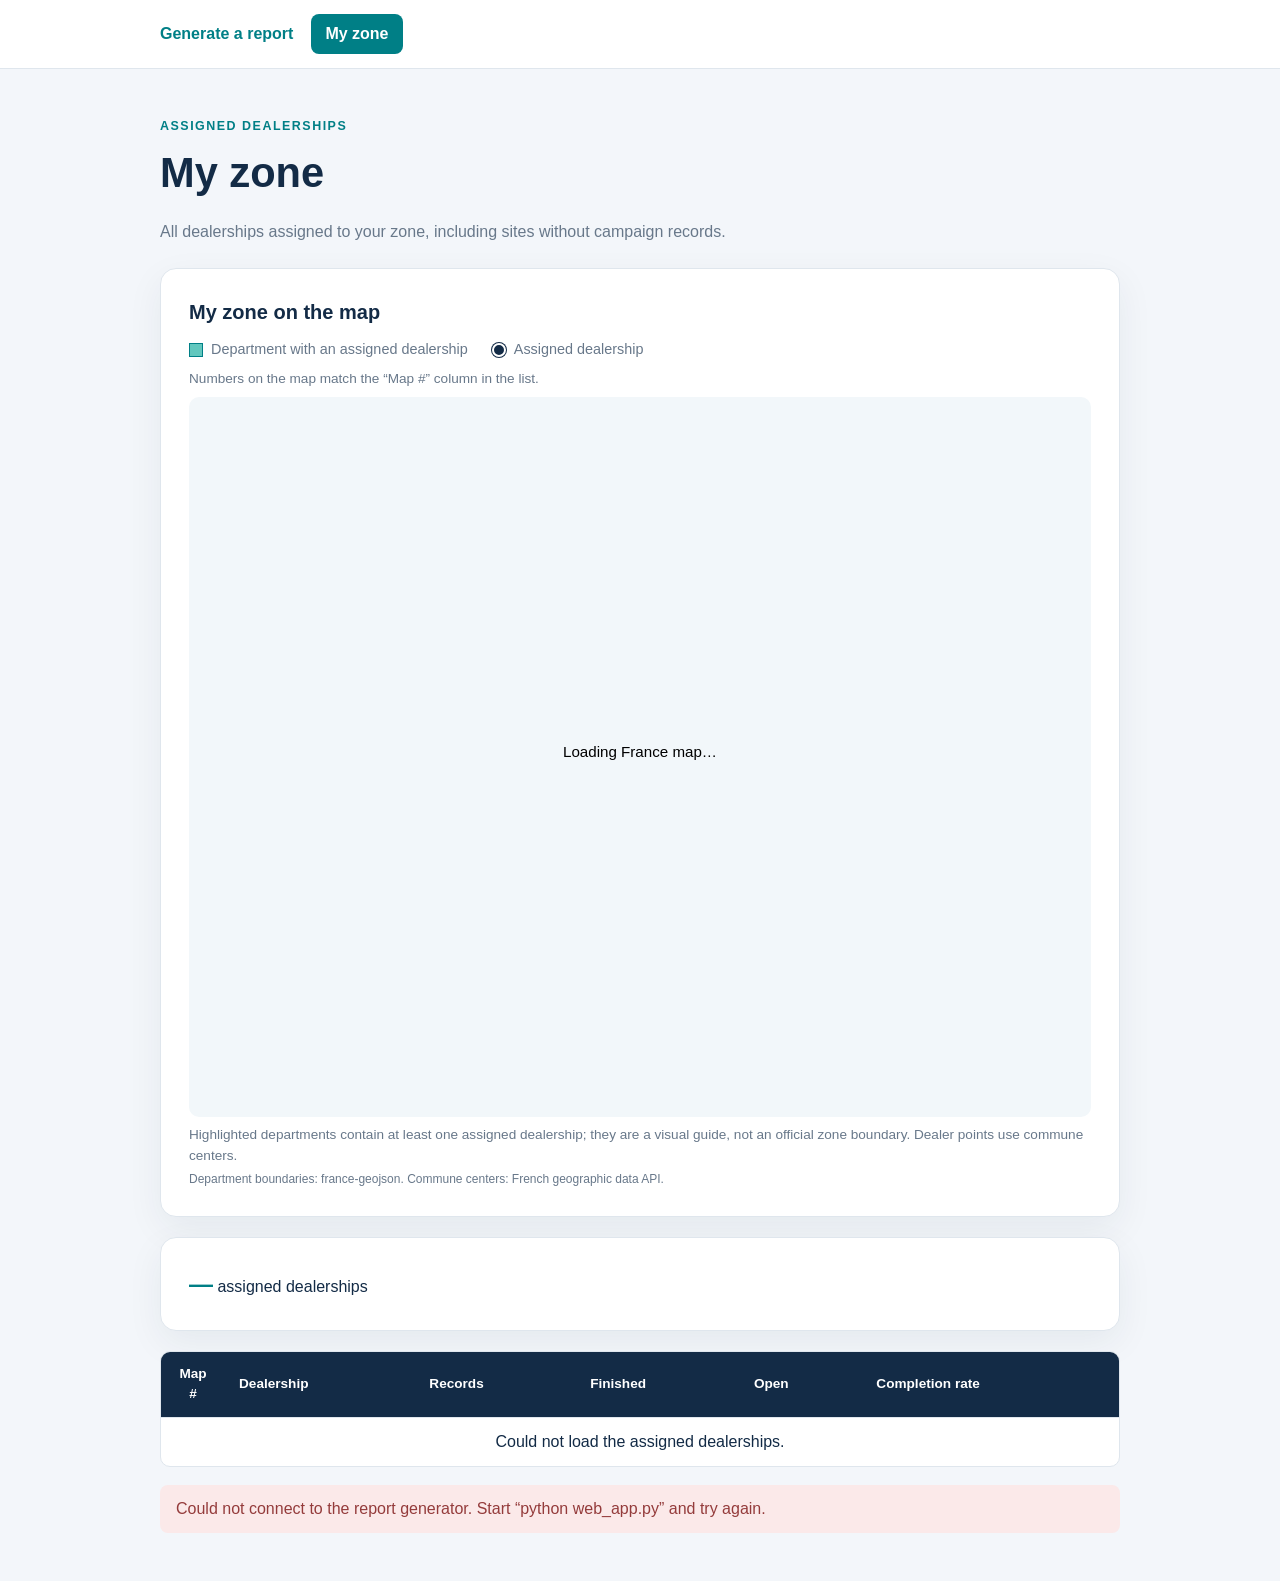
==== ma-zone.html @ 7358856b "Premier site" ====
<!doctype html>
<html lang="en">
<head>
  <meta charset="utf-8">
  <meta name="viewport" content="width=device-width, initial-scale=1">
  <title>My zone — Dealership Reports</title>
  <link rel="stylesheet" href="style.css">
  <script src="ma-zone.js" defer></script>
</head>
<body>
  <nav class="navbar" aria-label="Main navigation">
    <div class="nav-links">
      <a class="nav-link" href="index.html">Generate a report</a>
      <a class="nav-button" href="ma-zone.html" aria-current="page">My zone</a>
    </div>
  </nav>
  <main>
    <header>
      <div class="eyebrow">Assigned dealerships</div>
      <h1 id="zone-title">My zone</h1>
      <p>All dealerships assigned to your zone, including sites without campaign records.</p>
    </header>
    <section class="card map-card" aria-label="Map of assigned dealerships in France">
      <h2>My zone on the map</h2>
      <div class="map-legend">
        <span><i class="legend-area"></i> Department with an assigned dealership</span>
        <span><i class="legend-point"></i> Assigned dealership</span>
      </div>
      <p class="map-help">Numbers on the map match the “Map #” column in the list.</p>
      <div class="map-frame">
        <svg id="france-map" viewBox="0 0 820 760" role="img" aria-label="Map of France showing assigned dealership locations">
          <text x="410" y="380" text-anchor="middle">Loading France map…</text>
        </svg>
      </div>
      <p class="map-note">Highlighted departments contain at least one assigned dealership; they are a visual guide, not an official zone boundary. Dealer points use commune centers.</p>
      <p class="map-attribution">Department boundaries: france-geojson. Commune centers: French geographic data API.</p>
      <p class="status" id="map-status" role="status" aria-live="polite" hidden></p>
    </section>
    <section class="card count-card" aria-label="Assigned dealership count">
      <div><strong id="dealership-count">—</strong> assigned dealerships</div>
    </section>
    <section class="table-wrap" aria-label="Assigned dealerships">
      <table class="dealership-table">
        <thead>
          <tr>
            <th scope="col">Map #</th>
            <th scope="col">Dealership</th>
            <th scope="col">Records</th>
            <th scope="col">Finished</th>
            <th scope="col">Open</th>
            <th scope="col">Completion rate</th>
          </tr>
        </thead>
        <tbody id="dealership-list">
          <tr><td colspan="5">Loading assigned dealerships…</td></tr>
        </tbody>
      </table>
    </section>
    <p class="status" id="request-status" role="status" aria-live="polite" hidden></p>
  </main>
</body>
</html>
---- style.css ----
:root {
  color-scheme: light;
  --navy: #132b46;
  --teal: #007f86;
  --muted: #68788a;
  --line: #dfe6ed;
  --background: #f3f6fa;
}
* { box-sizing: border-box; }
body {
  margin: 0;
  background: var(--background);
  color: var(--navy);
  font: 16px/1.5 "Segoe UI", Arial, sans-serif;
}
.navbar {
  display: flex;
  align-items: center;
  justify-content: space-between;
  gap: 16px;
  padding: 14px max(16px, calc((100% - 960px) / 2));
  border-bottom: 1px solid var(--line);
  background: white;
}
.navbar a {
  color: var(--navy);
  text-decoration: none;
}
.navbar-brand { font-weight: 700; }
.nav-link { color: var(--teal) !important; font-weight: 600; }
.nav-links { display: flex; align-items: center; gap: 18px; }
.nav-button {
  padding: 8px 14px;
  border-radius: 8px;
  background: var(--teal);
  color: white !important;
  font-weight: 700;
}
main { width: min(960px, calc(100% - 32px)); margin: 48px auto; }
header { margin-bottom: 24px; }
.eyebrow {
  color: var(--teal);
  font-size: .78rem;
  font-weight: 700;
  letter-spacing: .12em;
  text-transform: uppercase;
}
h1 { margin: 6px 0; font-size: clamp(1.8rem, 5vw, 2.6rem); }
header p, .hint { color: var(--muted); }
.card {
  padding: 28px;
  border: 1px solid var(--line);
  border-radius: 16px;
  background: white;
  box-shadow: 0 12px 36px #132b4610;
}
.fields {
  display: grid;
  grid-template-columns: repeat(2, minmax(0, 1fr));
  gap: 20px;
}
.field { display: grid; gap: 8px; }
.field label { font-size: .9rem; font-weight: 700; }
select, input {
  width: 100%;
  min-height: 46px;
  padding: 10px 12px;
  border: 1px solid #bdc9d5;
  border-radius: 8px;
  background: white;
  color: var(--navy);
  font: inherit;
}
select:focus, input:focus, button:focus-visible {
  outline: 3px solid #007f8640;
  outline-offset: 2px;
  border-color: var(--teal);
}
.actions { display: flex; flex-wrap: wrap; gap: 12px; margin-top: 24px; }
button {
  min-height: 46px;
  padding: 10px 18px;
  border: 0;
  border-radius: 8px;
  background: var(--teal);
  color: white;
  cursor: pointer;
  font: inherit;
  font-weight: 700;
}
button.secondary {
  border: 1px solid var(--teal);
  background: white;
  color: var(--teal);
}
button:hover { filter: brightness(.94); }
.hint { margin: 18px 0 0; font-size: .9rem; }
.error {
  margin-bottom: 18px;
  padding: 12px 16px;
  border-radius: 8px;
  background: #fbe9e9;
  color: #943b3b;
}
.status {
  margin-top: 18px;
  padding: 12px 16px;
  border-radius: 8px;
  background: var(--pale-teal, #e8f5f4);
  color: var(--navy);
}
.status.error {
  margin-bottom: 0;
  background: #fbe9e9;
  color: #943b3b;
}
.preview { margin-top: 24px; }
.preview h2 { font-size: 1.15rem; }
iframe {
  width: 100%;
  height: 75vh;
  min-height: 520px;
  border: 1px solid var(--line);
  border-radius: 8px;
  background: white;
}
.table-wrap {
  overflow-x: auto;
  border: 1px solid var(--line);
  border-radius: 10px;
  background: white;
}
.dealership-table {
  width: 100%;
  border-collapse: collapse;
  text-align: left;
}
.dealership-table th, .dealership-table td {
  padding: 12px 14px;
  border-bottom: 1px solid var(--line);
}
.dealership-table th {
  background: var(--navy);
  color: white;
  font-size: .85rem;
}
.dealership-table tbody tr:last-child td { border-bottom: 0; }
.dealership-table tbody tr:nth-child(even) { background: #f7f9fb; }
.count-card { margin-bottom: 20px; }
.count-card strong { color: var(--teal); font-size: 1.5rem; }
.map-card { margin-bottom: 20px; }
.map-card h2 { margin: 0 0 12px; font-size: 1.25rem; }
.map-legend {
  display: flex;
  flex-wrap: wrap;
  gap: 12px 24px;
  color: var(--muted);
  font-size: .9rem;
}
.map-legend span { display: inline-flex; align-items: center; gap: 8px; }
.legend-area, .legend-point { display: inline-block; width: 14px; height: 14px; }
.legend-area { border: 1px solid #007f86; background: #62c7be; }
.legend-point { border: 2px solid white; border-radius: 50%; background: #132b46; box-shadow: 0 0 0 1px #132b46; }
.map-help, .map-note, .map-attribution { color: var(--muted); font-size: .85rem; }
.map-help { margin: 8px 0 0; }
.map-note { margin: 0; }
.map-attribution { margin: 4px 0 0; font-size: .75rem; }
.map-frame {
  width: 100%;
  margin: 8px 0;
  border-radius: 10px;
  background: #f2f7fa;
}
#france-map { display: block; width: 100%; height: auto; max-height: 720px; }
.department { fill: #e5ebef; stroke: white; stroke-width: 1.5; stroke-linejoin: round; }
.department-assigned {
  fill: #62c7be;
  stroke: #007f86;
  stroke-width: 1.25;
}
.map-marker circle { fill: #132b46; stroke: white; stroke-width: 2; }
.map-marker text {
  fill: white;
  font: 700 8px "Segoe UI", Arial, sans-serif;
  text-anchor: middle;
  pointer-events: none;
}
.map-marker:focus circle { stroke: #f1b434; stroke-width: 4; }
.dealership-table td:first-child, .dealership-table th:first-child {
  width: 64px;
  text-align: center;
}
[hidden] { display: none !important; }
@media (max-width: 640px) {
  main { margin: 24px auto; }
  .fields { grid-template-columns: 1fr; }
  .card { padding: 20px; }
  .navbar { align-items: flex-start; flex-direction: column; }
  .nav-links { flex-wrap: wrap; gap: 12px; }
}
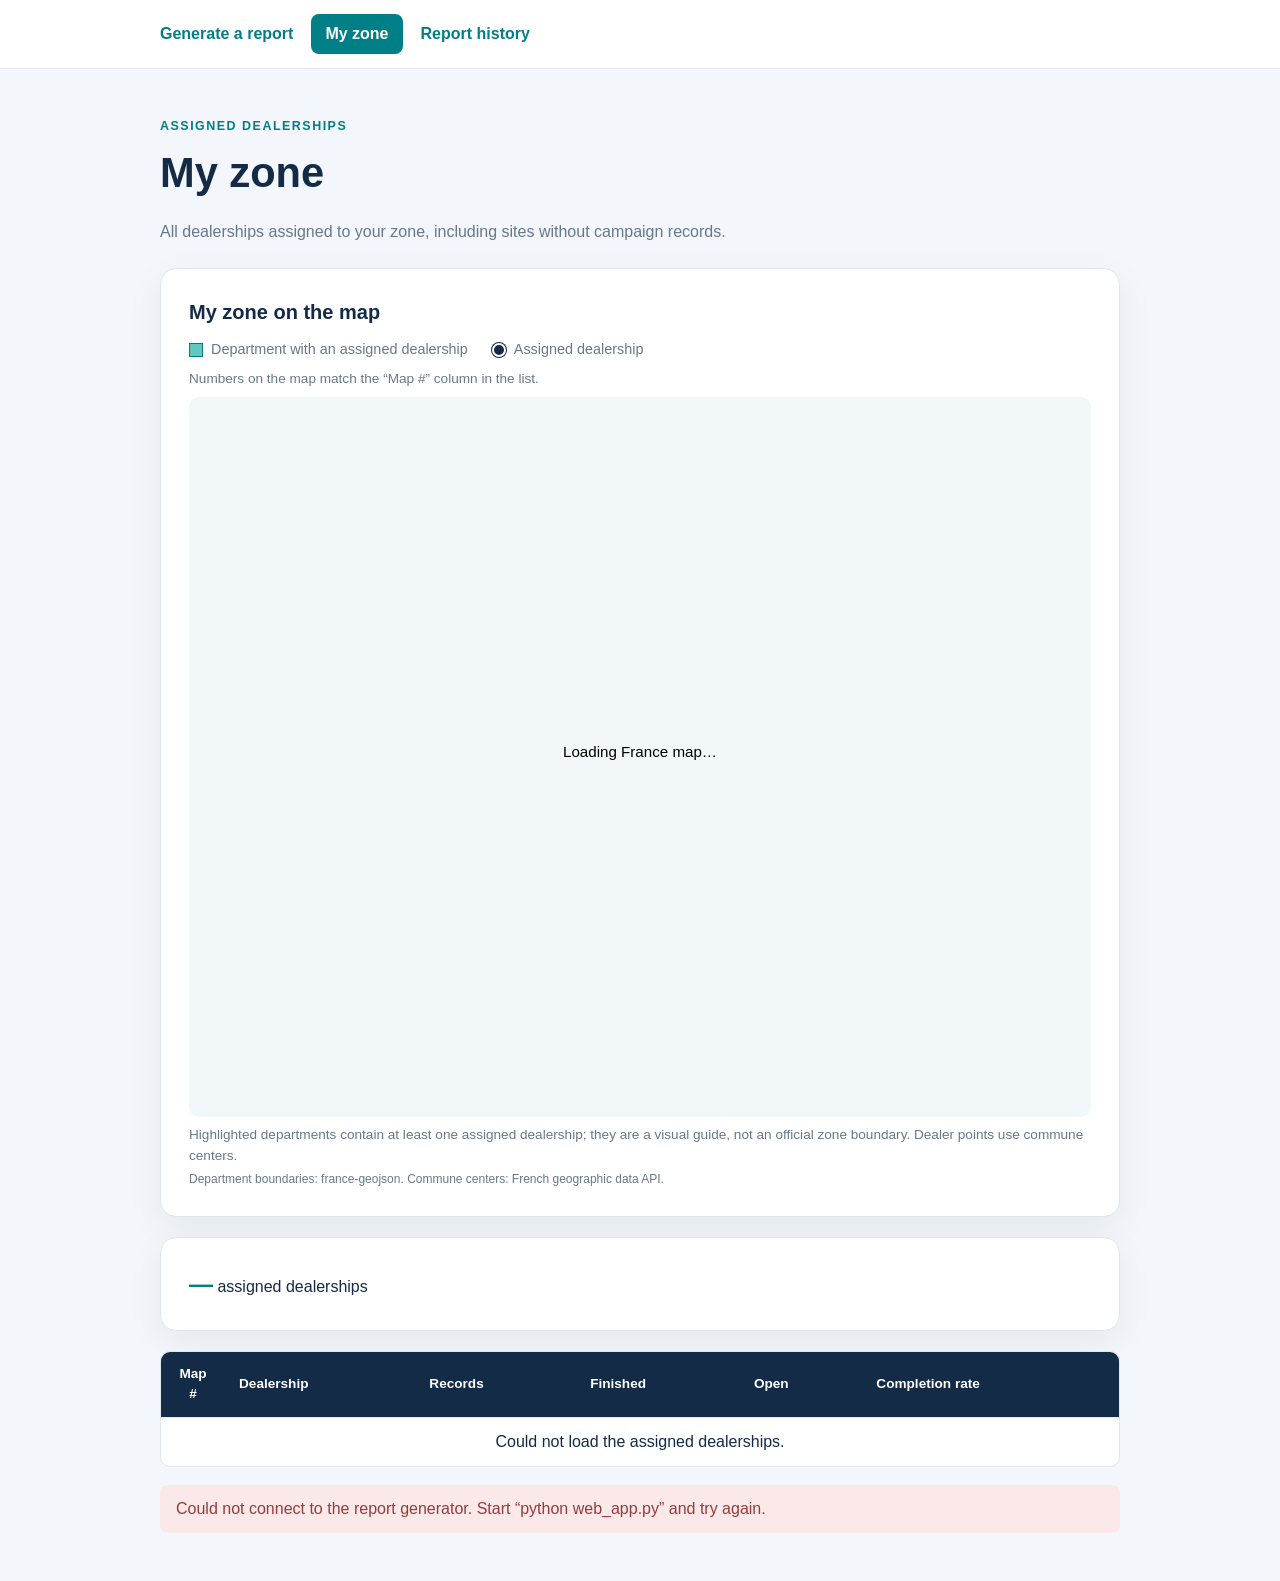
==== commit f395da52: "Add report history page Co-authored-by: Copilot <223556219+Copilot@users.noreply.github.com>" ====
--- a/ma-zone.html
+++ b/ma-zone.html
@@ -12,6 +12,7 @@
     <div class="nav-links">
       <a class="nav-link" href="index.html">Generate a report</a>
       <a class="nav-button" href="ma-zone.html" aria-current="page">My zone</a>
+      <a class="nav-link" href="http://127.0.0.1:8765/rapport.html">Report history</a>
     </div>
   </nav>
   <main>
--- a/style.css
+++ b/style.css
@@ -146,6 +146,13 @@
 }
 .dealership-table tbody tr:last-child td { border-bottom: 0; }
 .dealership-table tbody tr:nth-child(even) { background: #f7f9fb; }
+.report-table { min-width: 820px; }
+.report-table th:first-child, .report-table td:first-child {
+  width: auto;
+  text-align: left;
+}
+.report-actions { display: flex; flex-wrap: wrap; gap: 12px; }
+.report-actions a { color: var(--teal); font-weight: 700; }
 .count-card { margin-bottom: 20px; }
 .count-card strong { color: var(--teal); font-size: 1.5rem; }
 .map-card { margin-bottom: 20px; }
